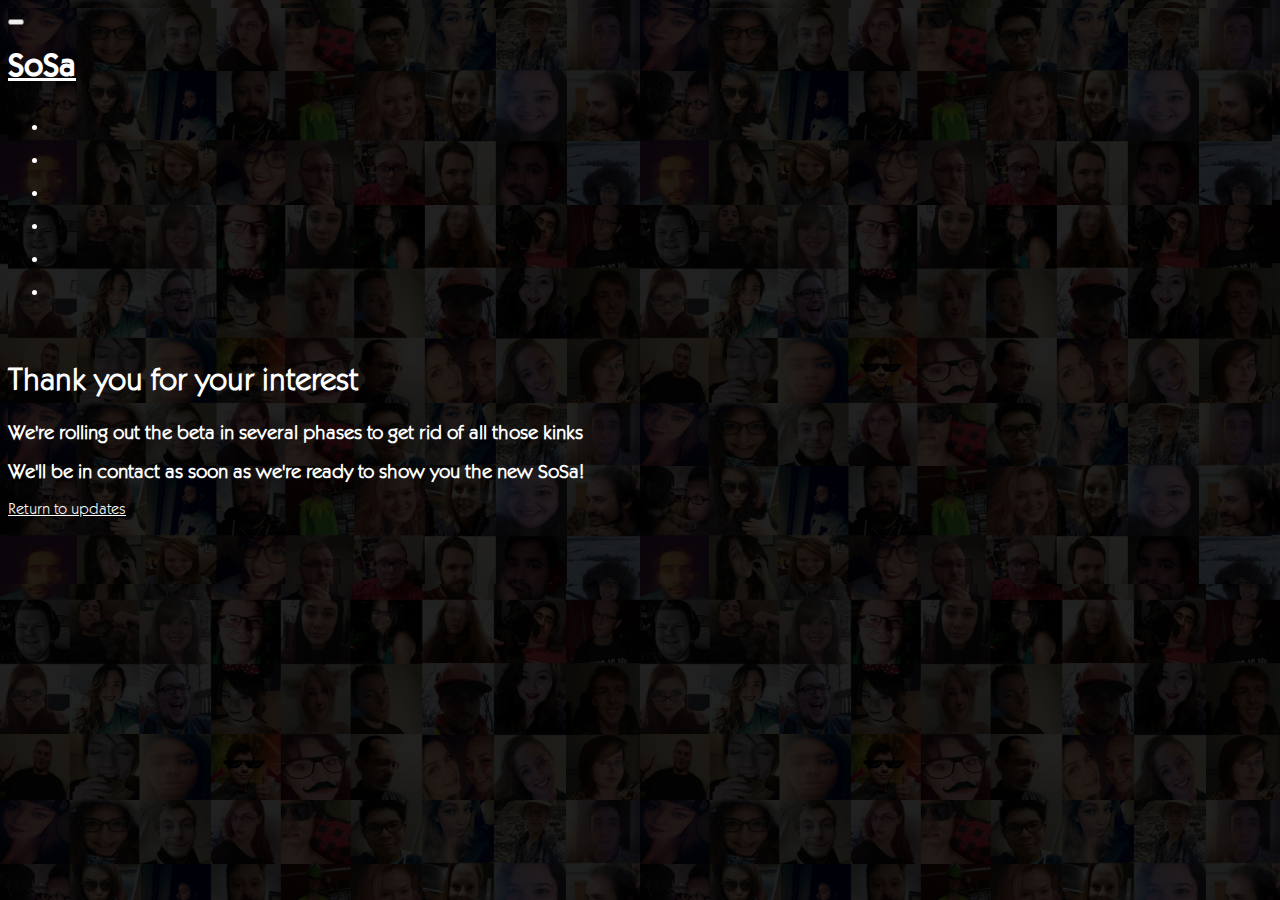
==== beta_thanks.html @ 1e95a5e4 "Initial commit" ====
<!DOCTYPE html>
<html>
<head>
  <meta charset="UTF-8">
  <meta http-equiv="X-UA-Compatible" content="IE=edge,chrome=1">
  <meta name="viewport" content="width=device-width,initial-scale=1">

  <meta content="SoSa is a vibrant, diverse and fun online community. Join our Beta today!" name="description" />
  <meta content="sosa,friends,chat online,play online,share online,imgurians,friends,friendship,feeling lonely,meet people,imgur, discord, imgur discord" name="keywords">
  <meta content="SoSa" property="og:title" />
  <meta content="website" property="og:type" />
  <meta content="https://sosa.net/" property="og:url" />
  <meta content="https://chatplayshare.com/themes/default/images/SoSaFullBanner3.jpg" property="og:image" />
  <meta content="SoSa is a vibrant, diverse and fun online community. Join our Beta today!" property="og:description" />
  <meta content="SoSa" property="og:site_name" />
  <link rel="canonical" href="https://sosa.net" />

  <title>SoSa</title>
  <meta name="author" content="name">
  <meta name="description" content="SoSa is a vibrant, diverse and fun online community. Join our Beta today!">
  <meta name="keywords" content="sosa, friends, chat online, play online, share online,imgurians, meet people, imgur">

  <link rel="stylesheet" href="/assets/core.css">
  <link rel="stylesheet" href="/assets/beta_thanks.css">

  <link rel="stylesheet" href="https://maxcdn.bootstrapcdn.com/bootstrap/4.0.0-alpha.6/css/bootstrap.min.css" integrity="sha384-rwoIResjU2yc3z8GV/NPeZWAv56rSmLldC3R/AZzGRnGxQQKnKkoFVhFQhNUwEyJ" crossorigin="anonymous">
  <link rel="stylesheet" href="https://pro.fontawesome.com/releases/v5.10.2/css/all.css" integrity="sha384-XxNLWSzCxOe/CFcHcAiJAZ7LarLmw3f4975gOO6QkxvULbGGNDoSOTzItGUG++Q+" crossorigin="anonymous">

</head>

  <body>


    <div class="container-fluid" id="top_container">
      <nav class="navbar navbar-toggleable-md navbar-dark">
        <button class="navbar-toggler navbar-toggler-right" type="button" data-toggle="collapse" data-target="#navbarSupportedContent" aria-controls="navbarSupportedContent" aria-expanded="false" aria-label="Toggle navigation">
          <span class="navbar-toggler-icon"></span>
        </button>
        <a class="navbar-brand text-center text-md-left" href="#">
          <h1>SoSa</h1>
        </a>

        <div class="collapse navbar-collapse" id="navbarSupportedContent">
          <ul class="navbar-nav ml-auto" id="navbar_right">
            <li class="nav-item">
              <a href="https://blog.sosa.net" class="nav-link">
                <i class="fal fa-newspaper"></i>
              </a>
            </li>

            <li class="nav-item">
              <a href="https://facebook.com/ChatPlayShare" class="nav-link">
                <i class="fab fa-facebook-f"></i>
              </a>
            </li>
            <li class="nav-item">
              <a href="https://twitter.com/ChatPlayShare" class="nav-link">
                <i class="fab fa-twitter"></i>
              </a>
            </li>

            <li class="nav-item">
              <a href="https://youtube.com/c/ChatPlayShare" class="nav-link">
                <i class="fab fa-youtube"></i>
              </a>
            </li>
            <li class="nav-item">
              <a href="https://steamcommunity.com/groups/chatplayshare" class="nav-link">
                <i class="fab fa-steam"></i>
              </a>
            </li>
            <li class="nav-item">
              <a href="https://www.linkedin.com/company/sosa-community/" class="nav-link">
                <i class="fab fa-linkedin"></i>
              </a>
            </li>
          </ul>
        </div>
      </nav>

      <div class="row">

        <div id="masthead_container">

          <div class="col-4 mx-auto text-center mt-4">
            <h1>Thank you for your interest</h1>
            <h2 class="mb-3">We're rolling out the beta in several phases to get rid of all those kinks</h2>
            <h2 class="mb-3">We'll be in contact as soon as we're ready to show you the new SoSa!</h2>
            <p><a href="/" class="btn btn-success">Return to updates</a></p>
            <br />
          </div>
        </div>
      </div>
    </div>

  </body>
</html>
---- assets/core.css ----
@font-face {
    font-family: 'koch_geometricregular';
    src: url('fonts/kochgeometric_book_macroman/KochGeometric-Book-webfont.eot');
    src: url('fonts/kochgeometric_book_macroman/KochGeometric-Book-webfont.eot?#iefix') format('embedded-opentype'),
    url('fonts/kochgeometric_book_macroman/KochGeometric-Book-webfont.woff2') format('woff2'),
    url('fonts/kochgeometric_book_macroman/KochGeometric-Book-webfont.woff') format('woff'),
    url('fonts/kochgeometric_book_macroman/KochGeometric-Book-webfont.ttf') format('truetype'),
    url('fonts/kochgeometric_book_macroman/KochGeometric-Book-webfont.svg#koch_geometricregular') format('svg');
    font-weight: normal;
    font-style: normal;
}

@font-face {
    font-family: 'koch_geometricmedium';
    src: url('fonts/kochgeometric_medium_macroman/KochGeometric-Medium-webfont.eot');
    src: url('fonts/kochgeometric_medium_macroman/KochGeometric-Medium-webfont.eot?#iefix') format('embedded-opentype'),
    url('fonts/kochgeometric_medium_macroman/KochGeometric-Medium-webfont.woff2') format('woff2'),
    url('fonts/kochgeometric_medium_macroman/KochGeometric-Medium-webfont.woff') format('woff'),
    url('fonts/kochgeometric_medium_macroman/KochGeometric-Medium-webfont.ttf') format('truetype'),
    url('fonts/kochgeometric_medium_macroman/KochGeometric-Medium-webfont.svg#koch_geometricmedium') format('svg');
    font-weight: normal;
    font-style: normal;

}
body{
    color: #fff;
    font-family: "koch_geometricregular","Myriad Pro",Arial !important;
    background-color: #121211;
}

footer .container {
    padding-top:16px;
    padding-bottom:8px;
}

footer .col-md-4{
    text-align:right;
}

footer ul{
    list-style:none;
    padding:0px;
}

footer ul li{
    display:inline-block;
}

#top_container{
    background-image: url(facesfull.jpg);
    background-size: 50%;
}

#masthead_container{
    width:100%;
    padding:2em 0;
}

#top_container a{
    color:#fff;
}

#top_container .navbar-brand h1{
    font-family: "koch_geometricmedium", "Myriad Pro", Arial;
}

#masthead_container h2{
    font-size:1.25rem;
}

#masthead_container button{
    border-radius:1.2rem;
    cursor:pointer;
    padding: .5rem 1rem;
    font-size: 1.1rem;
    line-height:1;
    color:#fff;
    padding: 1rem 1.5rem;
}

#navbarSupportedContent #login_button{
    border-radius:1.2rem;
}

button{
    cursor:pointer;
    font-family: "koch_geometricregular","Myriad Pro",Arial !important;
}

.navbar-nav{margin: .25em 0;}
#navbar_left .nav-item {margin-left: 0.5em;}

.nav-item .nav-link {padding: 0 1em;}

#navbar_right .nav-item {
    margin-right: 0.5em;
}

#navbar_right .nav-item .nav-link i{
    font-size:1.75em;
    color: #ccc;
}

#top_container h1, #top_container h2, #top_container h3, #top_container h4, #top_container h5 {
    color: #fff;
}

#updates_container .row{
    border-bottom:1px solid #ccc;
}
---- assets/beta_thanks.css ----
body {
	background-image: url(facesfull.jpg);
	background-size: 50%;
}
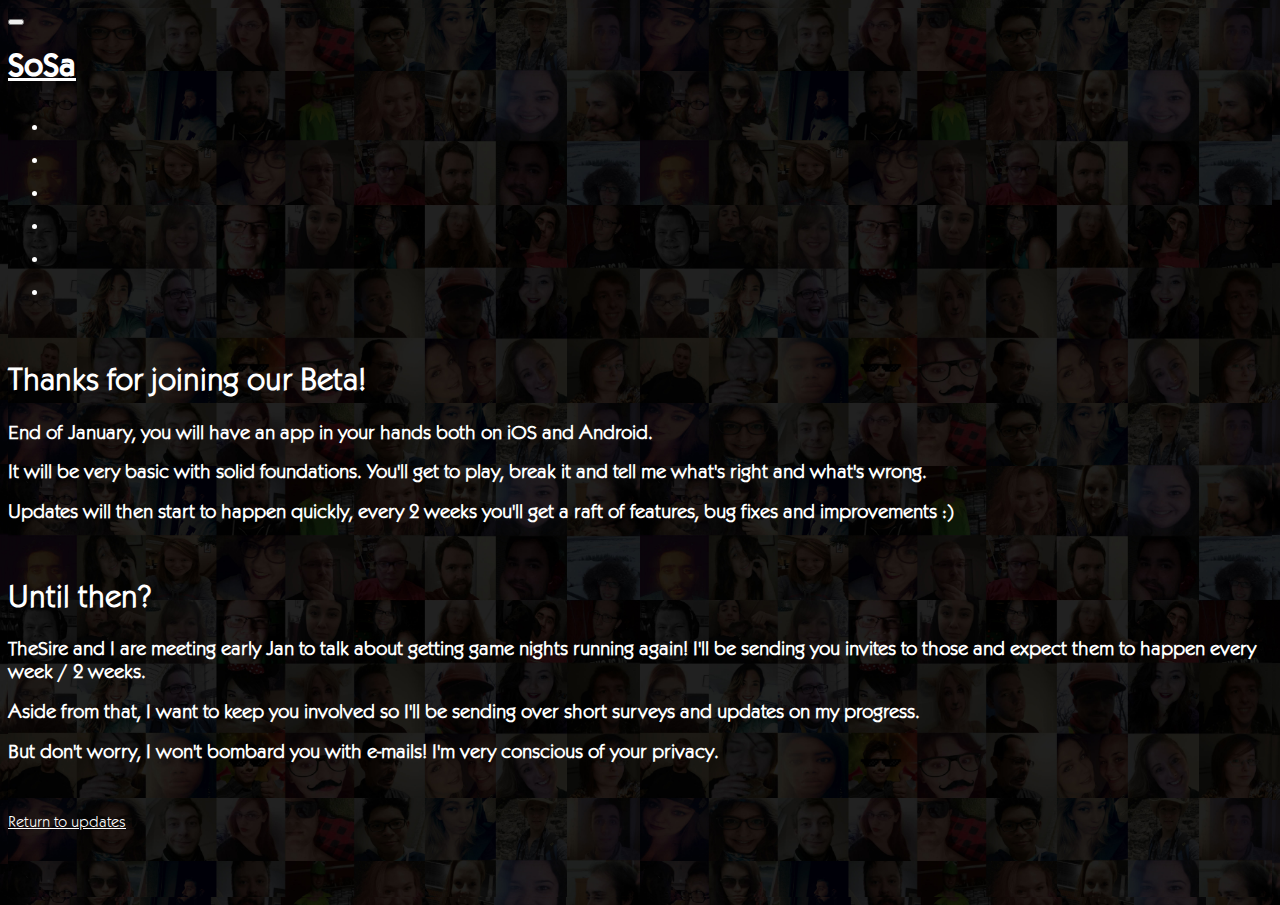
==== commit dad48b30: "Meta changes" ====
--- a/beta_thanks.html
+++ b/beta_thanks.html
@@ -5,20 +5,17 @@
   <meta http-equiv="X-UA-Compatible" content="IE=edge,chrome=1">
   <meta name="viewport" content="width=device-width,initial-scale=1">
 
-  <meta content="SoSa is a vibrant, diverse and fun online community. Join our Beta today!" name="description" />
+  <meta content="We're building a fun, friendly and privacy first community that makes it easy to socialise and benefit the planet at the same time! Join our adventure today and help us build something amazing." name="description" />
   <meta content="sosa,friends,chat online,play online,share online,imgurians,friends,friendship,feeling lonely,meet people,imgur, discord, imgur discord" name="keywords">
-  <meta content="SoSa" property="og:title" />
+  <meta content="SoSa | Fun, Friendly, Privacy First Community" property="og:title" />
   <meta content="website" property="og:type" />
   <meta content="https://sosa.net/" property="og:url" />
   <meta content="https://chatplayshare.com/themes/default/images/SoSaFullBanner3.jpg" property="og:image" />
-  <meta content="SoSa is a vibrant, diverse and fun online community. Join our Beta today!" property="og:description" />
+  <meta content="We're building a fun, friendly and privacy first community that makes it easy to socialise and benefit the planet at the same time! Join our adventure today and help us build something amazing." property="og:description" />
   <meta content="SoSa" property="og:site_name" />
   <link rel="canonical" href="https://sosa.net" />
 
-  <title>SoSa</title>
-  <meta name="author" content="name">
-  <meta name="description" content="SoSa is a vibrant, diverse and fun online community. Join our Beta today!">
-  <meta name="keywords" content="sosa, friends, chat online, play online, share online,imgurians, meet people, imgur">
+  <title>Thank You | SoSa</title>
 
   <link rel="stylesheet" href="/assets/core.css">
   <link rel="stylesheet" href="/assets/beta_thanks.css">
@@ -82,11 +79,18 @@
 
         <div id="masthead_container">
 
-          <div class="col-4 mx-auto text-center mt-4">
-            <h1>Thank you for your interest</h1>
-            <h2 class="mb-3">We're rolling out the beta in several phases to get rid of all those kinks</h2>
-            <h2 class="mb-3">We'll be in contact as soon as we're ready to show you the new SoSa!</h2>
-            <p><a href="/" class="btn btn-success">Return to updates</a></p>
+          <div class="col-lg-4 col-12 mx-auto mt-4">
+            <h1 class="text-center">Thanks for joining our Beta!</h1>
+            <h2 class="mb-3">End of January, you will have an app in your hands both on iOS and Android.</h2>
+            <h2 class="mb-3">It will be very basic with solid foundations. You'll get to play, break it and tell me what's right and what's wrong.</h2>
+            <h2 class="mb-3">Updates will then start to happen quickly, every 2 weeks you'll get a raft of features, bug fixes and improvements :)</h2>
+            <br />
+            <h1 class="text-center">Until then?</h1>
+            <h2 class="mb-3">TheSire and I are meeting early Jan to talk about getting game nights running again! I'll be sending you invites to those and expect them to happen every week / 2 weeks.</h2>
+            <h2 class="mb-3">Aside from that, I want to keep you involved so I'll be sending over short surveys and updates on my progress.</h2>
+            <h2 class="mb-3">But don't worry, I won't bombard you with e-mails! I'm very conscious of your privacy.</h2>
+            <br />
+            <p class="text-right"><a href="/" class="btn btn-success">Return to updates</a></p>
             <br />
           </div>
         </div>
--- a/assets/core.css
+++ b/assets/core.css
@@ -107,4 +107,14 @@
 
 #updates_container .row{
     border-bottom:1px solid #ccc;
+    margin-bottom: 1.5rem;
+}
+
+#updates_container .row>div{
+    margin:0 auto;
+    text-align:left;
+}
+
+#updates_container h5{
+    margin-bottom:1em;
 }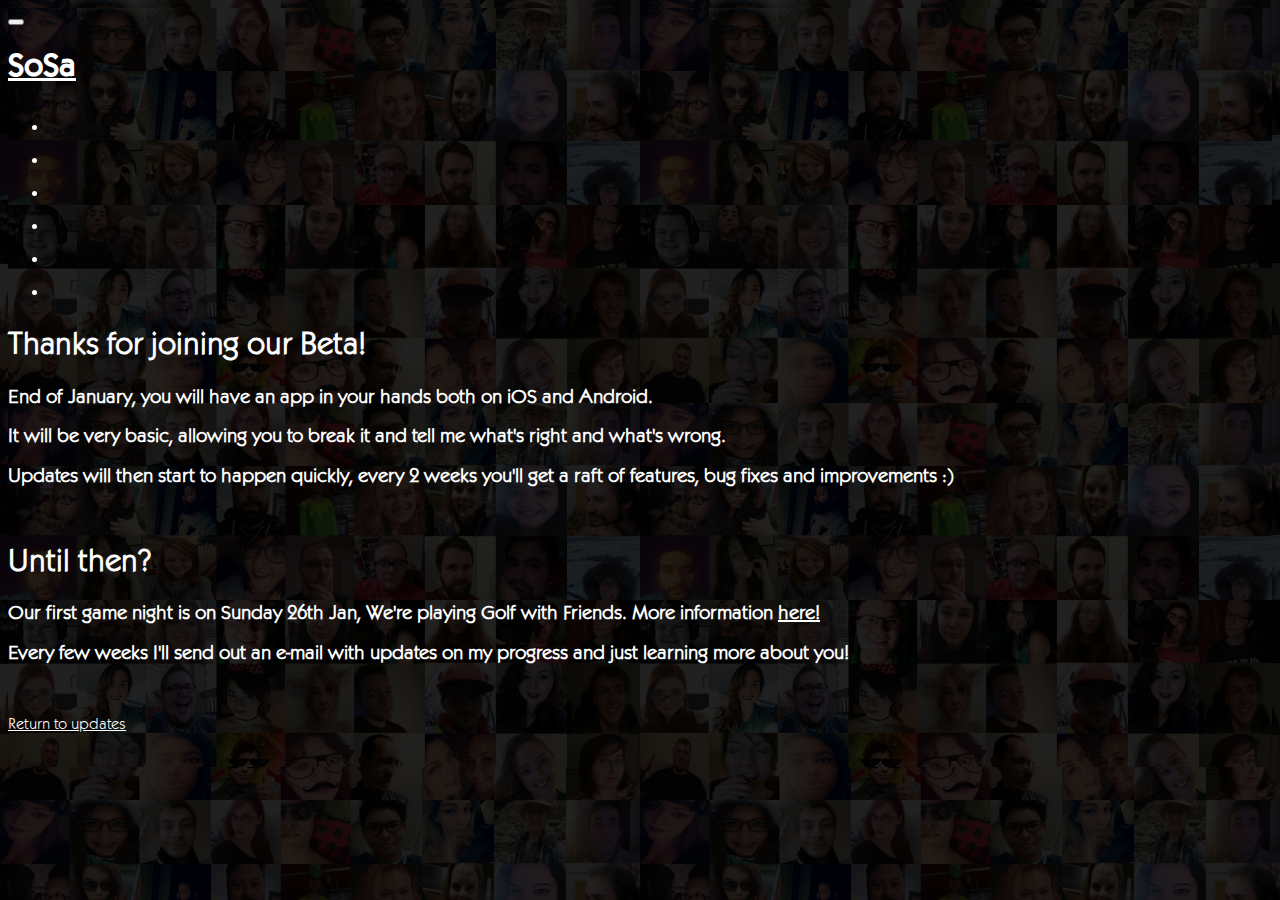
==== commit 9f2bdc4b: "Added latest posts etc" ====
--- a/beta_thanks.html
+++ b/beta_thanks.html
@@ -46,28 +46,28 @@
             </li>
 
             <li class="nav-item">
-              <a href="https://facebook.com/ChatPlayShare" class="nav-link">
+              <a href="https://facebook.com/ChatPlayShare" class="nav-link" rel="nofollow noopener">
                 <i class="fab fa-facebook-f"></i>
               </a>
             </li>
             <li class="nav-item">
-              <a href="https://twitter.com/ChatPlayShare" class="nav-link">
+              <a href="https://twitter.com/ChatPlayShare" class="nav-link" rel="nofollow noopener">
                 <i class="fab fa-twitter"></i>
               </a>
             </li>
 
             <li class="nav-item">
-              <a href="https://youtube.com/c/ChatPlayShare" class="nav-link">
+              <a href="https://youtube.com/c/ChatPlayShare" class="nav-link" rel="nofollow noopener">
                 <i class="fab fa-youtube"></i>
               </a>
             </li>
             <li class="nav-item">
-              <a href="https://steamcommunity.com/groups/chatplayshare" class="nav-link">
+              <a href="https://steamcommunity.com/groups/chatplayshare" class="nav-link" rel="nofollow noopener">
                 <i class="fab fa-steam"></i>
               </a>
             </li>
             <li class="nav-item">
-              <a href="https://www.linkedin.com/company/sosa-community/" class="nav-link">
+              <a href="https://www.linkedin.com/company/sosa-community/" class="nav-link" rel="nofollow noopener">
                 <i class="fab fa-linkedin"></i>
               </a>
             </li>
@@ -77,22 +77,20 @@
 
       <div class="row">
 
-        <div id="masthead_container">
 
-          <div class="col-lg-4 col-12 mx-auto mt-4">
-            <h1 class="text-center">Thanks for joining our Beta!</h1>
-            <h2 class="mb-3">End of January, you will have an app in your hands both on iOS and Android.</h2>
-            <h2 class="mb-3">It will be very basic with solid foundations. You'll get to play, break it and tell me what's right and what's wrong.</h2>
-            <h2 class="mb-3">Updates will then start to happen quickly, every 2 weeks you'll get a raft of features, bug fixes and improvements :)</h2>
-            <br />
-            <h1 class="text-center">Until then?</h1>
-            <h2 class="mb-3">TheSire and I are meeting early Jan to talk about getting game nights running again! I'll be sending you invites to those and expect them to happen every week / 2 weeks.</h2>
-            <h2 class="mb-3">Aside from that, I want to keep you involved so I'll be sending over short surveys and updates on my progress.</h2>
-            <h2 class="mb-3">But don't worry, I won't bombard you with e-mails! I'm very conscious of your privacy.</h2>
-            <br />
-            <p class="text-right"><a href="/" class="btn btn-success">Return to updates</a></p>
-            <br />
-          </div>
+
+        <div class="col-lg-4 col-12 mx-auto mt-4" id="masthead_container">
+          <h1 class="text-center">Thanks for joining our Beta!</h1>
+          <h2 class="mb-3">End of January, you will have an app in your hands both on iOS and Android.</h2>
+          <h2 class="mb-3">It will be very basic, allowing you to break it and tell me what's right and what's wrong.</h2>
+          <h2 class="mb-3">Updates will then start to happen quickly, every 2 weeks you'll get a raft of features, bug fixes and improvements :)</h2>
+          <br />
+          <h1 class="text-center">Until then?</h1>
+          <h2 class="mb-3">Our first game night is on Sunday 26th Jan, We're playing Golf with Friends. More information <a href="https://www.eventbrite.co.uk/e/sosa-plays-golf-with-friends-tickets-89387535525">here!</a></h2>
+          <h2 class="mb-3">Every few weeks I'll send out an e-mail with updates on my progress and just learning more about you!</h2>
+          <br />
+          <p class="text-right"><a href="/" class="btn btn-success">Return to updates</a></p>
+          <br />
         </div>
       </div>
     </div>
--- a/assets/core.css
+++ b/assets/core.css
@@ -51,11 +51,6 @@
     background-size: 50%;
 }
 
-#masthead_container{
-    width:100%;
-    padding:2em 0;
-}
-
 #top_container a{
     color:#fff;
 }
@@ -80,6 +75,31 @@
 
 #navbarSupportedContent #login_button{
     border-radius:1.2rem;
+}
+
+#blog_link {
+    display:inline-block;
+
+}
+
+/* iPhone 5S looks weird otherwise */
+@media (min-width: 360px) {
+    #blog_link {
+        padding-right: 1em;
+        margin-right: 0.5em;
+        border-right: 1px solid #ccc;
+    }
+}
+
+
+#blog_link span {font-size: 1.75rem;}
+
+#blog_link span:first-child {
+    font-family: "koch_geometricmedium", "Myriad Pro", Arial;
+}
+
+#blog_link span:last-child {
+    font-family: "koch_geometricregular", "Myriad Pro", Arial;
 }
 
 button{
@@ -117,4 +137,9 @@
 
 #updates_container h5{
     margin-bottom:1em;
+}
+
+#beta_container {
+    color: #fff;
+    background: #121211;
 }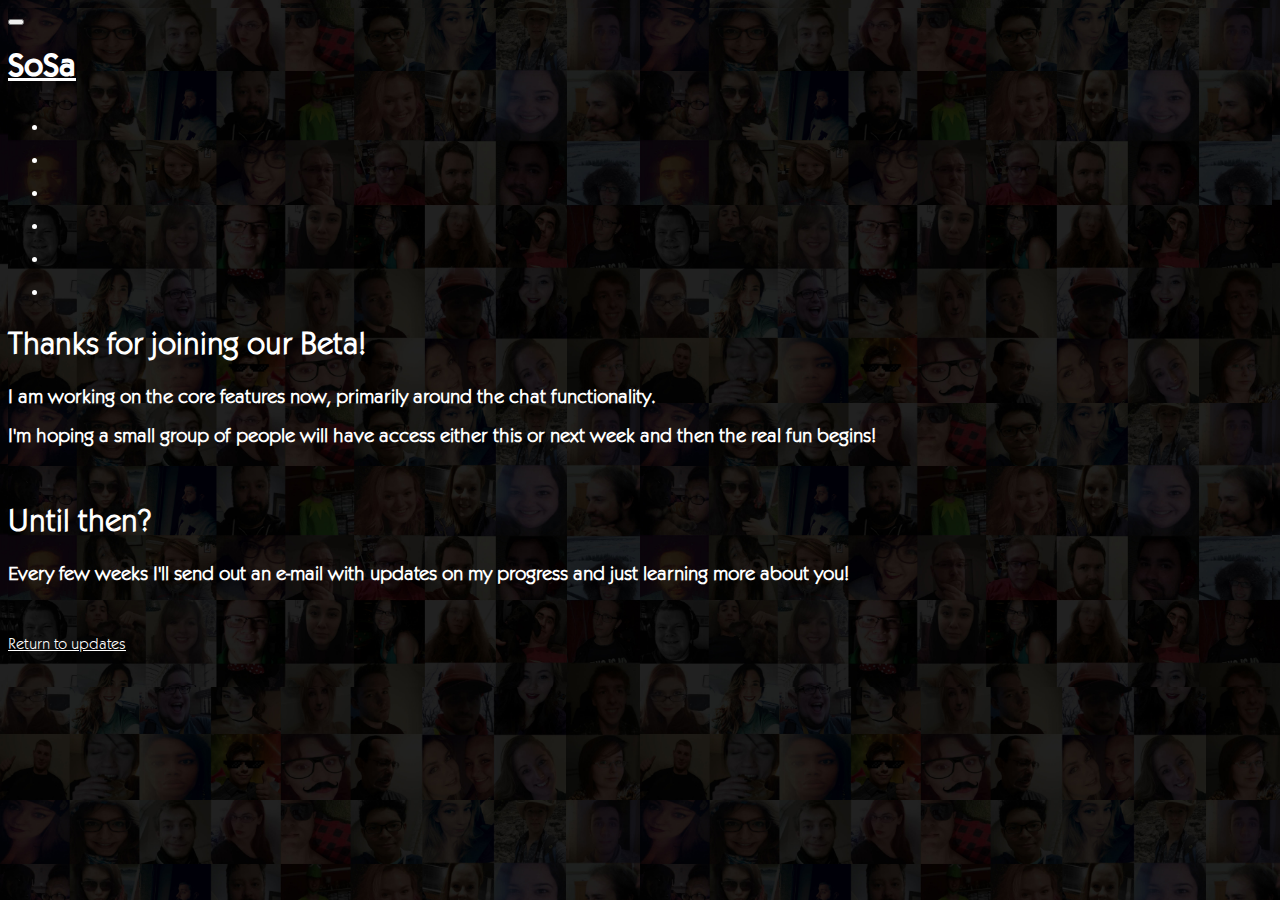
==== commit 74f2bc1f: "Added latest posts etc" ====
--- a/beta_thanks.html
+++ b/beta_thanks.html
@@ -81,12 +81,10 @@
 
         <div class="col-lg-4 col-12 mx-auto mt-4" id="masthead_container">
           <h1 class="text-center">Thanks for joining our Beta!</h1>
-          <h2 class="mb-3">End of January, you will have an app in your hands both on iOS and Android.</h2>
-          <h2 class="mb-3">It will be very basic, allowing you to break it and tell me what's right and what's wrong.</h2>
-          <h2 class="mb-3">Updates will then start to happen quickly, every 2 weeks you'll get a raft of features, bug fixes and improvements :)</h2>
+          <h2>I am working on the core features now, primarily around the chat functionality.</h2>
+          <h2>I'm hoping a small group of people will have access either this or next week and then the real fun begins!</h2>
           <br />
           <h1 class="text-center">Until then?</h1>
-          <h2 class="mb-3">Our first game night is on Sunday 26th Jan, We're playing Golf with Friends. More information <a href="https://www.eventbrite.co.uk/e/sosa-plays-golf-with-friends-tickets-89387535525">here!</a></h2>
           <h2 class="mb-3">Every few weeks I'll send out an e-mail with updates on my progress and just learning more about you!</h2>
           <br />
           <p class="text-right"><a href="/" class="btn btn-success">Return to updates</a></p>
